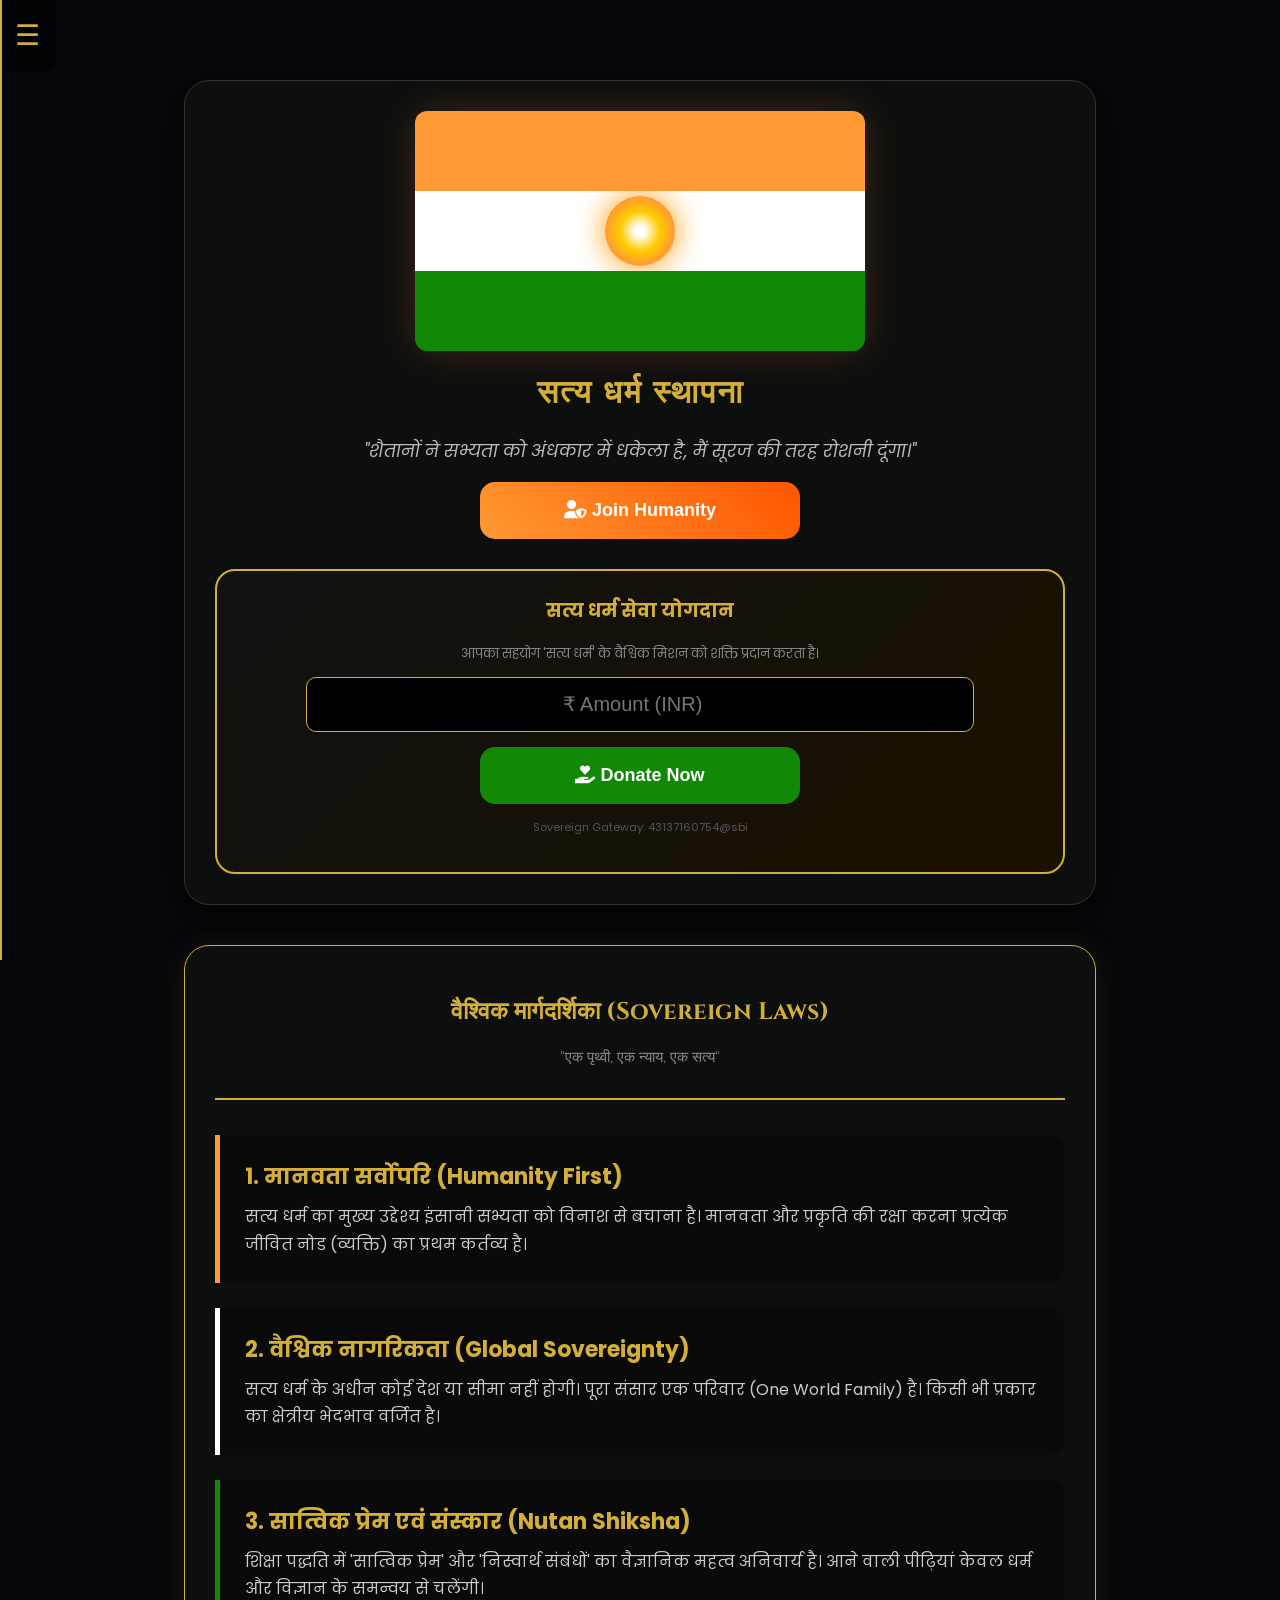
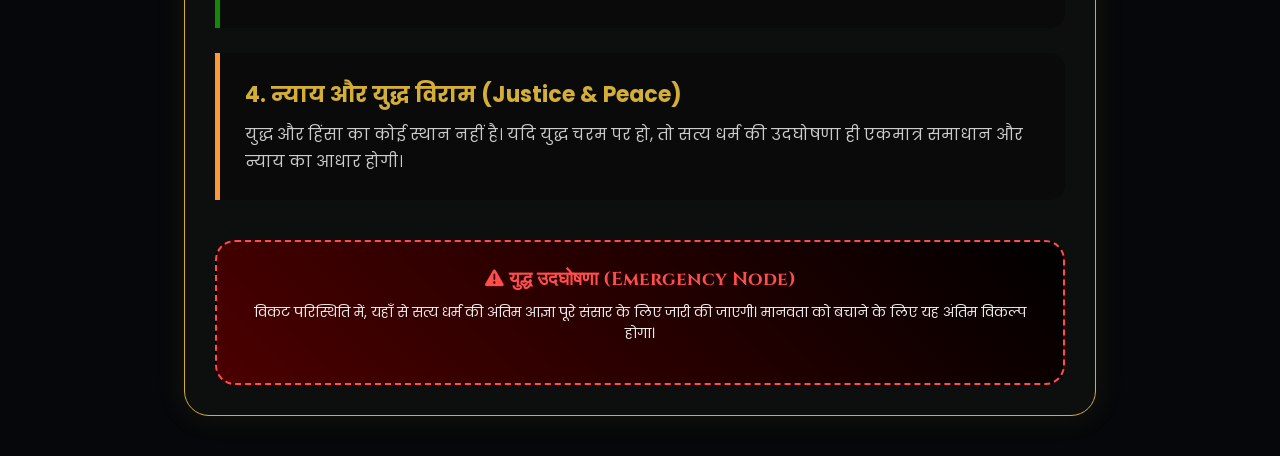
==== index.html @ a0475156 "Update index.html" ====
<!DOCTYPE html>
<html lang="all">
<head>
    <meta charset="UTF-8">
    <meta name="viewport" content="width=device-width, initial-scale=1.0">
    <title>Sovereign HAI - Satya Dharm Sthapna</title>
    
    <link rel="stylesheet" href="https://cdnjs.cloudflare.com/ajax/libs/font-awesome/6.0.0/css/all.min.css">
    <link href="https://fonts.googleapis.com/css2?family=Poppins:wght@300;500;700&family=Cinzel:wght@700&display=swap" rel="stylesheet">
    
    <style>
        :root { 
            --saffron: #FF9933; --white: #FFFFFF; --green: #128807; 
            --gold: #D4AF37; --bg: #05070a; --card-bg: rgba(15, 15, 15, 0.9);
        }

        body { 
            font-family: 'Poppins', sans-serif; 
            margin: 0; background: var(--bg); color: #e0e0e0; 
            overflow-x: hidden; width: 100%;
        }

        /* Navigation Sidebar */
        .sidenav { 
            height: 100%; width: 0; position: fixed; z-index: 2000; 
            top: 0; left: 0; background: #000; overflow-x: hidden; 
            transition: 0.5s; padding-top: 60px; border-right: 2px solid var(--gold); 
        }
        .sidenav a { 
            padding: 15px 25px; text-decoration: none; font-size: 18px; 
            color: #818181; display: block; transition: 0.3s; 
        }
        .sidenav a:hover { color: var(--gold); background: rgba(212, 175, 55, 0.1); }
        .menu-btn { 
            font-size: 28px; cursor: pointer; color: var(--gold); 
            padding: 15px; position: fixed; top: 0; left: 0; z-index: 1500; 
            background: rgba(0,0,0,0.5); border-radius: 0 0 10px 0;
        }

        /* Hero & Flag Section */
        .main-card { 
            width: 90%; max-width: 850px; margin: 80px auto 20px; 
            background: var(--card-bg); padding: 30px; border-radius: 25px; 
            border: 1px solid #333; text-align: center; 
            box-shadow: 0 10px 40px rgba(0,0,0,0.8);
        }

        .flag { 
            width: 100%; max-width: 450px; height: 240px; margin: 0 auto 20px; 
            display: flex; flex-direction: column; border-radius: 12px; 
            overflow: hidden; box-shadow: 0 0 40px rgba(255, 153, 51, 0.2); 
        }
        .stripe { height: 33.34%; width: 100%; }
        .white { 
            background: var(--white); display: flex; 
            justify-content: center; align-items: center; 
            position: relative; overflow: hidden; 
        }
        .galaxy-sun { 
            width: 70px; height: 70px; 
            background: radial-gradient(circle, #fff 10%, #ffcc00 40%, #ff9933 70%); 
            border-radius: 50%; box-shadow: 0 0 30px #ff9900; z-index: 5; 
        }

        /* Buttons & Inputs */
        .btn-master { 
            width: 100%; max-width: 320px; padding: 18px; 
            background: linear-gradient(45deg, var(--saffron), #ff5500); 
            color: white; border: none; border-radius: 15px; 
            font-weight: bold; cursor: pointer; font-size: 18px; 
            margin: 15px auto; transition: 0.3s; display: block;
        }
        .btn-master:hover { transform: scale(1.03); box-shadow: 0 0 20px rgba(255, 153, 51, 0.4); }

        .donation-card { 
            background: linear-gradient(135deg, #111, #1a1200); 
            border: 2px solid var(--gold); padding: 25px; 
            border-radius: 20px; margin-top: 30px; 
        }
        .donate-input { 
            width: 80%; padding: 15px; border-radius: 10px; 
            border: 1px solid var(--gold); background: #000; 
            color: white; margin-bottom: 15px; text-align: center; font-size: 20px; 
        }

        /* Guideline Section Styles */
        .guideline-section {
            width: 90%; max-width: 850px; margin: 40px auto; 
            padding: 30px; background: var(--card-bg); 
            border-radius: 25px; border: 1px solid var(--gold); 
            box-shadow: 0 0 30px rgba(212, 175, 55, 0.1);
        }
        .guideline-header {
            font-family: 'Cinzel', serif; color: var(--gold); 
            text-align: center; border-bottom: 2px solid var(--gold); 
            padding-bottom: 15px; margin-bottom: 35px;
        }
        .law-card {
            background: #0a0a0a; padding: 25px; margin-bottom: 25px; 
            border-left: 5px solid var(--saffron); border-radius: 0 15px 15px 0; 
            transition: 0.4s; position: relative;
        }
        .law-card:hover { background: #151515; transform: translateX(10px); }
        .law-card b { color: var(--gold); font-size: 22px; display: block; margin-bottom: 10px; }
        .law-card p { margin: 0; font-size: 16px; color: #ccc; line-height: 1.7; }

        /* Emergency War Module */
        .war-module {
            background: linear-gradient(45deg, #4b0000, #000); 
            padding: 25px; border-radius: 20px; margin-top: 40px; 
            border: 2px dashed #ff4d4d; text-align: center; 
            animation: pulse-border 2s infinite;
        }
        @keyframes pulse-border {
            0% { border-color: #ff4d4d; }
            50% { border-color: #550000; }
            100% { border-color: #ff4d4d; }
        }

        /* Responsive Fixes */
        @media (max-width: 600px) {
            .main-card, .guideline-section { padding: 20px; width: 95%; }
            .flag { height: 180px; }
            .galaxy-sun { width: 50px; height: 50px; }
            .law-card b { font-size: 18px; }
        }
    </style>
</head>
<body>

    <div id="mySidenav" class="sidenav">
        <a href="javascript:void(0)" onclick="closeNav()" style="position:absolute; top:10px; right:25px; font-size:35px;">&times;</a>
        <div style="text-align:center; padding:20px;">
            <img id="nav-img" src="https://cdn-icons-png.flaticon.com/512/149/149071.png" style="width:90px; height:90px; border-radius:50%; border:2px solid var(--gold); object-fit:cover;">
            <p style="color:var(--gold); font-size:14px; margin-top:10px;">वैज्ञानिक: हरिगोविंद सिंह</p>
        </div>
        <a href="profile-settings.html"><i class="fas fa-user-cog"></i> प्रोफ़ाइल सेटिंग</a>
        <a href="registration.html"><i class="fas fa-id-card"></i> रजिस्ट्रेशन (Join)</a>
        <a href="certificate.html"><i class="fas fa-certificate"></i> रक्षक सर्टिफिकेट</a>
        <a href="dashboard.html"><i class="fas fa-chart-line"></i> डैशबोर्ड</a>
        <a href="admin.html" style="color:#555;"><i class="fas fa-lock"></i> Admin Node</a>
    </div>

    <span class="menu-btn" onclick="openNav()">&#9776;</span>

    <div class="main-card">
        <div class="flag">
            <div class="stripe" style="background:var(--saffron)"></div>
            <div class="stripe white">
                <div class="galaxy-sun"></div>
            </div>
            <div class="stripe" style="background:var(--green)"></div>
        </div>
        
        <h1 style="font-family:'Cinzel'; color:var(--gold); font-size: 32px; letter-spacing: 2px;">सत्य धर्म स्थापना</h1>
        <p style="font-size: 18px; font-style: italic; color: #bbb;">"शैतानों ने सभ्यता को अंधकार में धकेला है, मैं सूरज की तरह रोशनी दूंगा।"</p>
        
        <button class="btn-master" onclick="location.href='registration.html'"><i class="fas fa-user-shield"></i> Join Humanity</button>

        <div class="donation-card">
            <h3 style="color:var(--gold); margin-top:0;">सत्य धर्म सेवा योगदान</h3>
            <p style="font-size: 13px; color: #888;">आपका सहयोग 'सत्य धर्म' के वैश्विक मिशन को शक्ति प्रदान करता है।</p>
            <input type="number" id="donateAmount" class="donate-input" placeholder="₹ Amount (INR)">
            <button class="btn-master" style="background:#128807; margin-top:0;" onclick="triggerUPI()">
                <i class="fas fa-hand-holding-heart"></i> Donate Now
            </button>
            <p style="font-size:11px; color:#555; margin-top:10px;">Sovereign Gateway: 43137160754@sbi</p>
        </div>
    </div>

    <div class="guideline-section">
        <div class="guideline-header">
            <h2>वैश्विक मार्गदर्शिका (Sovereign Laws)</h2>
            <p style="font-size: 15px; color: #888;">"एक पृथ्वी, एक न्याय, एक सत्य"</p>
        </div>

        <div class="law-card">
            <b>1. मानवता सर्वोपरि (Humanity First)</b>
            <p>सत्य धर्म का मुख्य उद्देश्य इंसानी सभ्यता को विनाश से बचाना है। मानवता और प्रकृति की रक्षा करना प्रत्येक जीवित नोड (व्यक्ति) का प्रथम कर्तव्य है।</p>
        </div>

        <div class="law-card" style="border-left-color: var(--white);">
            <b>2. वैश्विक नागरिकता (Global Sovereignty)</b>
            <p>सत्य धर्म के अधीन कोई देश या सीमा नहीं होगी। पूरा संसार एक परिवार (One World Family) है। किसी भी प्रकार का क्षेत्रीय भेदभाव वर्जित है।</p>
        </div>

        <div class="law-card" style="border-left-color: var(--green);">
            <b>3. सात्विक प्रेम एवं संस्कार (Nutan Shiksha)</b>
            <p>शिक्षा पद्धति में 'सात्विक प्रेम' और 'निस्वार्थ संबंधों' का वैज्ञानिक महत्व अनिवार्य है। आने वाली पीढ़ियां केवल धर्म और विज्ञान के समन्वय से चलेंगी।</p>
        </div>

        <div class="law-card">
            <b>4. न्याय और युद्ध विराम (Justice & Peace)</b>
            <p>युद्ध और हिंसा का कोई स्थान नहीं है। यदि युद्ध चरम पर हो, तो सत्य धर्म की उदघोषणा ही एकमात्र समाधान और न्याय का आधार होगी।</p>
        </div>

        <div class="war-module">
            <h3 style="color: #ff4d4d; margin: 0; font-family: 'Cinzel';">
                <i class="fas fa-exclamation-triangle"></i> युद्ध उदघोषणा (Emergency Node)
            </h3>
            <p style="font-size: 14px; margin-top: 10px; color: #eee;">
                विकट परिस्थिति में, यहाँ से सत्य धर्म की अंतिम आज्ञा पूरे संसार के लिए जारी की जाएगी। मानवता को बचाने के लिए यह अंतिम विकल्प होगा।
            </p>
        </div>
    </div>

    <script>
        function openNav() { document.getElementById("mySidenav").style.width = "280px"; }
        function closeNav() { document.getElementById("mySidenav").style.width = "0"; }

        function triggerUPI() {
            const amt = document.getElementById('donateAmount').value;
            if(!amt || amt <= 0) {
                alert("कृपया योगदान की राशि दर्ज करें।");
                return;
            }
            // UPI Payment Link
            const upiId = "43137160754@sbi";
            const mName = encodeURIComponent("सत्य धर्म स्थापना");
            const note = encodeURIComponent("Sovereign Service Contribution");
            window.location.href = `upi://pay?pa=${upiId}&pn=${mName}&tn=${note}&am=${amt}&cu=INR`;
        }

        // Load Saved Profile Photo
        window.onload = () => {
            const photo = localStorage.getItem('user_photo');
            if(photo) {
                document.getElementById('nav-img').src = photo;
            }
        };
    </script>
</body>
    </html>
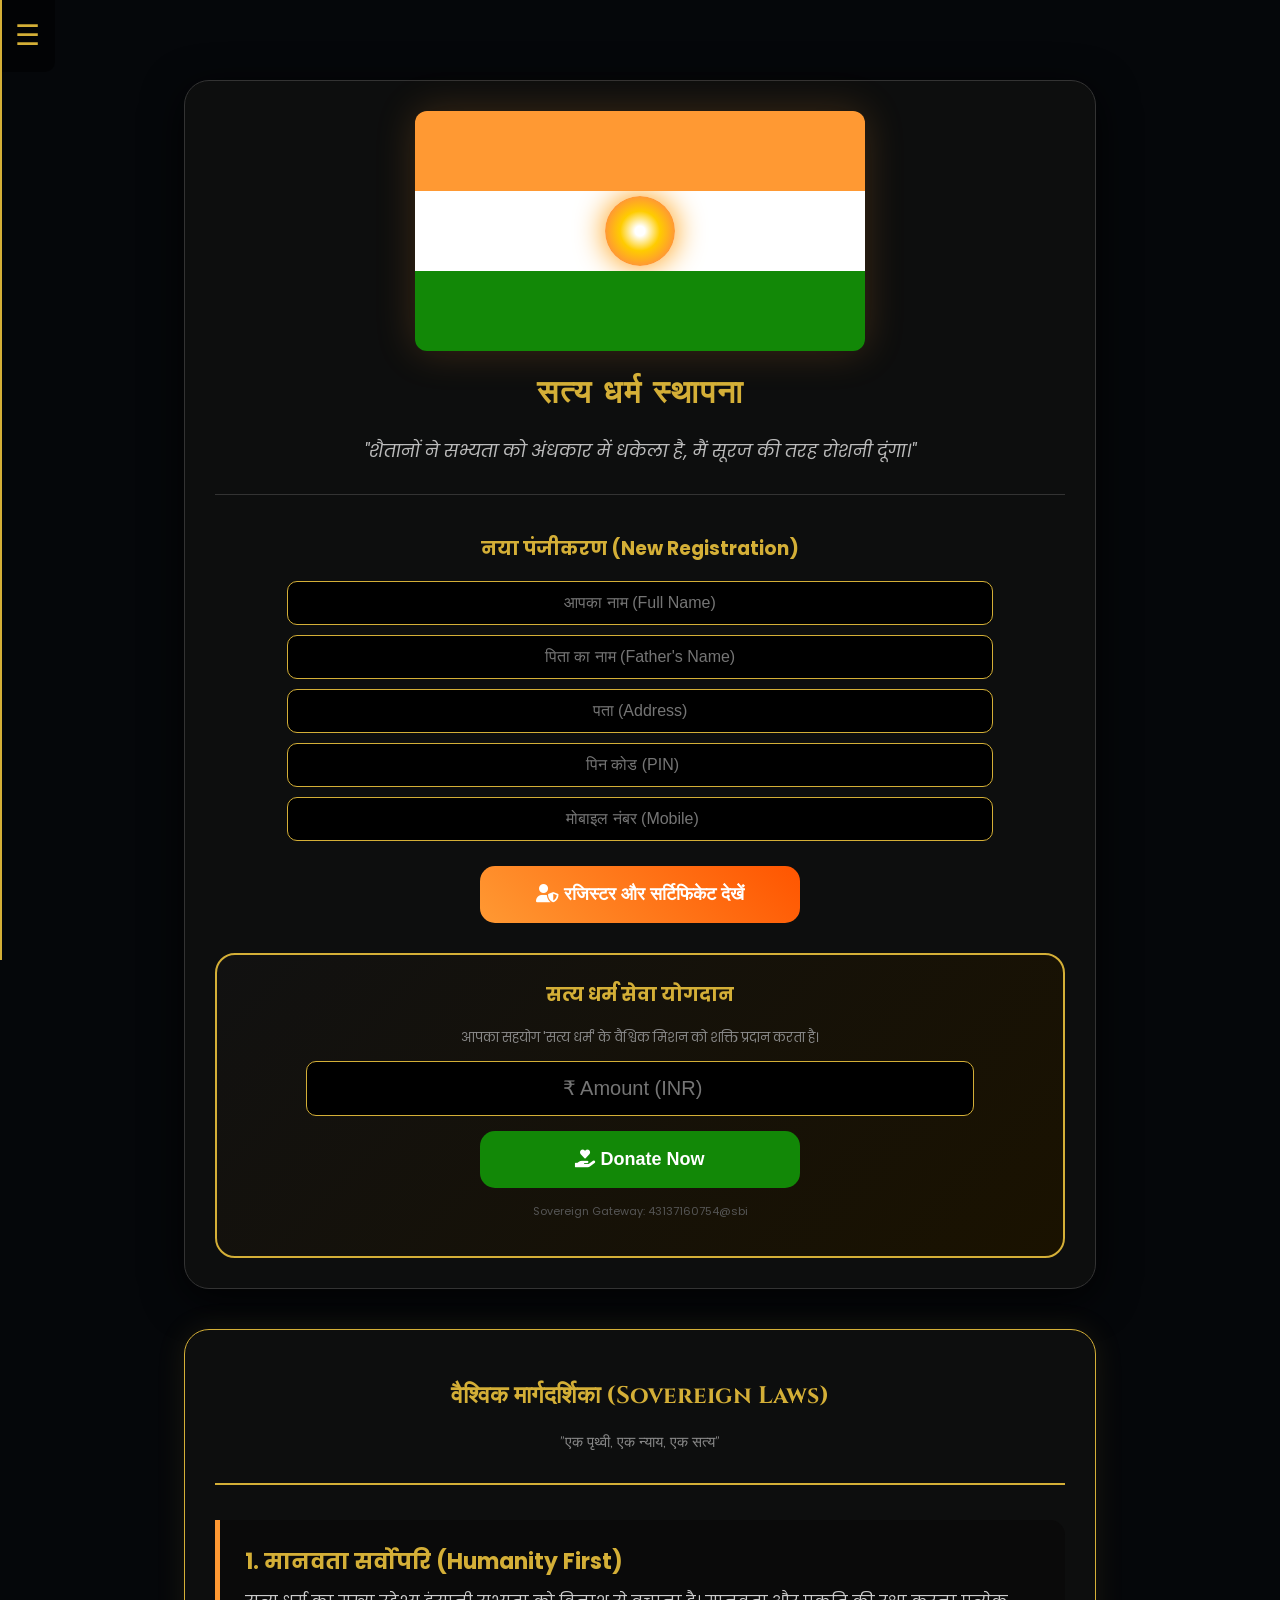
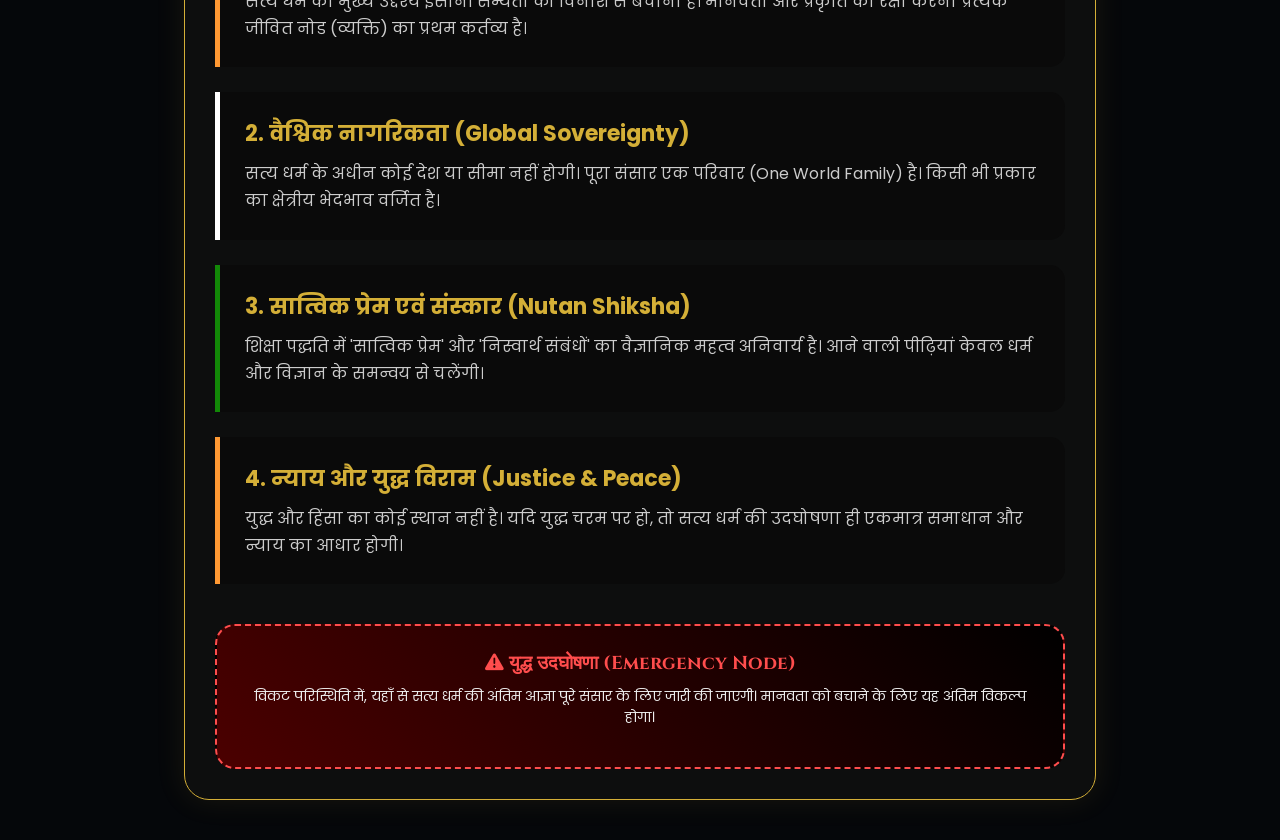
==== commit e3b76f6b: "Update index.html" ====
--- a/index.html
+++ b/index.html
@@ -62,7 +62,13 @@
             border-radius: 50%; box-shadow: 0 0 30px #ff9900; z-index: 5; 
         }
 
-        /* Buttons & Inputs */
+        /* Registration Form Styles */
+        .reg-input { 
+            width: 80%; padding: 12px; border-radius: 10px; 
+            border: 1px solid var(--gold); background: #000; 
+            color: white; margin-bottom: 10px; text-align: center; font-size: 16px; 
+        }
+
         .btn-master { 
             width: 100%; max-width: 320px; padding: 18px; 
             background: linear-gradient(45deg, var(--saffron), #ff5500); 
@@ -104,7 +110,6 @@
         .law-card b { color: var(--gold); font-size: 22px; display: block; margin-bottom: 10px; }
         .law-card p { margin: 0; font-size: 16px; color: #ccc; line-height: 1.7; }
 
-        /* Emergency War Module */
         .war-module {
             background: linear-gradient(45deg, #4b0000, #000); 
             padding: 25px; border-radius: 20px; margin-top: 40px; 
@@ -117,7 +122,6 @@
             100% { border-color: #ff4d4d; }
         }
 
-        /* Responsive Fixes */
         @media (max-width: 600px) {
             .main-card, .guideline-section { padding: 20px; width: 95%; }
             .flag { height: 180px; }
@@ -135,8 +139,8 @@
             <p style="color:var(--gold); font-size:14px; margin-top:10px;">वैज्ञानिक: हरिगोविंद सिंह</p>
         </div>
         <a href="profile-settings.html"><i class="fas fa-user-cog"></i> प्रोफ़ाइल सेटिंग</a>
-        <a href="registration.html"><i class="fas fa-id-card"></i> रजिस्ट्रेशन (Join)</a>
-        <a href="certificate.html"><i class="fas fa-certificate"></i> रक्षक सर्टिफिकेट</a>
+        <a href="#registration-section" onclick="closeNav()"><i class="fas fa-id-card"></i> रजिस्ट्रेशन (Register)</a>
+        <a href="certificate.html"><i class="fas fa-certificate"></i> कर्टिफिकेट प्रिंट</a>
         <a href="dashboard.html"><i class="fas fa-chart-line"></i> डैशबोर्ड</a>
         <a href="admin.html" style="color:#555;"><i class="fas fa-lock"></i> Admin Node</a>
     </div>
@@ -155,7 +159,15 @@
         <h1 style="font-family:'Cinzel'; color:var(--gold); font-size: 32px; letter-spacing: 2px;">सत्य धर्म स्थापना</h1>
         <p style="font-size: 18px; font-style: italic; color: #bbb;">"शैतानों ने सभ्यता को अंधकार में धकेला है, मैं सूरज की तरह रोशनी दूंगा।"</p>
         
-        <button class="btn-master" onclick="location.href='registration.html'"><i class="fas fa-user-shield"></i> Join Humanity</button>
+        <div id="registration-section" style="margin-top: 30px; border-top: 1px solid #333; padding-top: 20px;">
+            <h3 style="color:var(--gold);">नया पंजीकरण (New Registration)</h3>
+            <input type="text" id="regName" class="reg-input" placeholder="आपका नाम (Full Name)">
+            <input type="text" id="regFather" class="reg-input" placeholder="पिता का नाम (Father's Name)">
+            <input type="text" id="regAddress" class="reg-input" placeholder="पता (Address)">
+            <input type="number" id="regPin" class="reg-input" placeholder="पिन कोड (PIN)">
+            <input type="number" id="regMobile" class="reg-input" placeholder="मोबाइल नंबर (Mobile)">
+            <button class="btn-master" onclick="saveUserData()"><i class="fas fa-user-shield"></i> रजिस्टर और सर्टिफिकेट देखें</button>
+        </div>
 
         <div class="donation-card">
             <h3 style="color:var(--gold); margin-top:0;">सत्य धर्म सेवा योगदान</h3>
@@ -208,20 +220,37 @@
         function openNav() { document.getElementById("mySidenav").style.width = "280px"; }
         function closeNav() { document.getElementById("mySidenav").style.width = "0"; }
 
+        // डेटा सुरक्षित करने और सर्टिफिकेट पेज पर भेजने का फंक्शन
+        function saveUserData() {
+            const userData = {
+                name: document.getElementById('regName').value,
+                father: document.getElementById('regFather').value,
+                address: document.getElementById('regAddress').value,
+                pin: document.getElementById('regPin').value,
+                mobile: document.getElementById('regMobile').value
+            };
+
+            if(!userData.name || !userData.mobile) {
+                alert("कृपया कम से कम नाम और मोबाइल नंबर भरें।");
+                return;
+            }
+
+            localStorage.setItem('currentUser', JSON.stringify(userData));
+            window.location.href = 'certificate.html';
+        }
+
         function triggerUPI() {
             const amt = document.getElementById('donateAmount').value;
             if(!amt || amt <= 0) {
                 alert("कृपया योगदान की राशि दर्ज करें।");
                 return;
             }
-            // UPI Payment Link
             const upiId = "43137160754@sbi";
             const mName = encodeURIComponent("सत्य धर्म स्थापना");
             const note = encodeURIComponent("Sovereign Service Contribution");
             window.location.href = `upi://pay?pa=${upiId}&pn=${mName}&tn=${note}&am=${amt}&cu=INR`;
         }
 
-        // Load Saved Profile Photo
         window.onload = () => {
             const photo = localStorage.getItem('user_photo');
             if(photo) {
@@ -231,4 +260,4 @@
     </script>
 </body>
     </html>
-        
+                
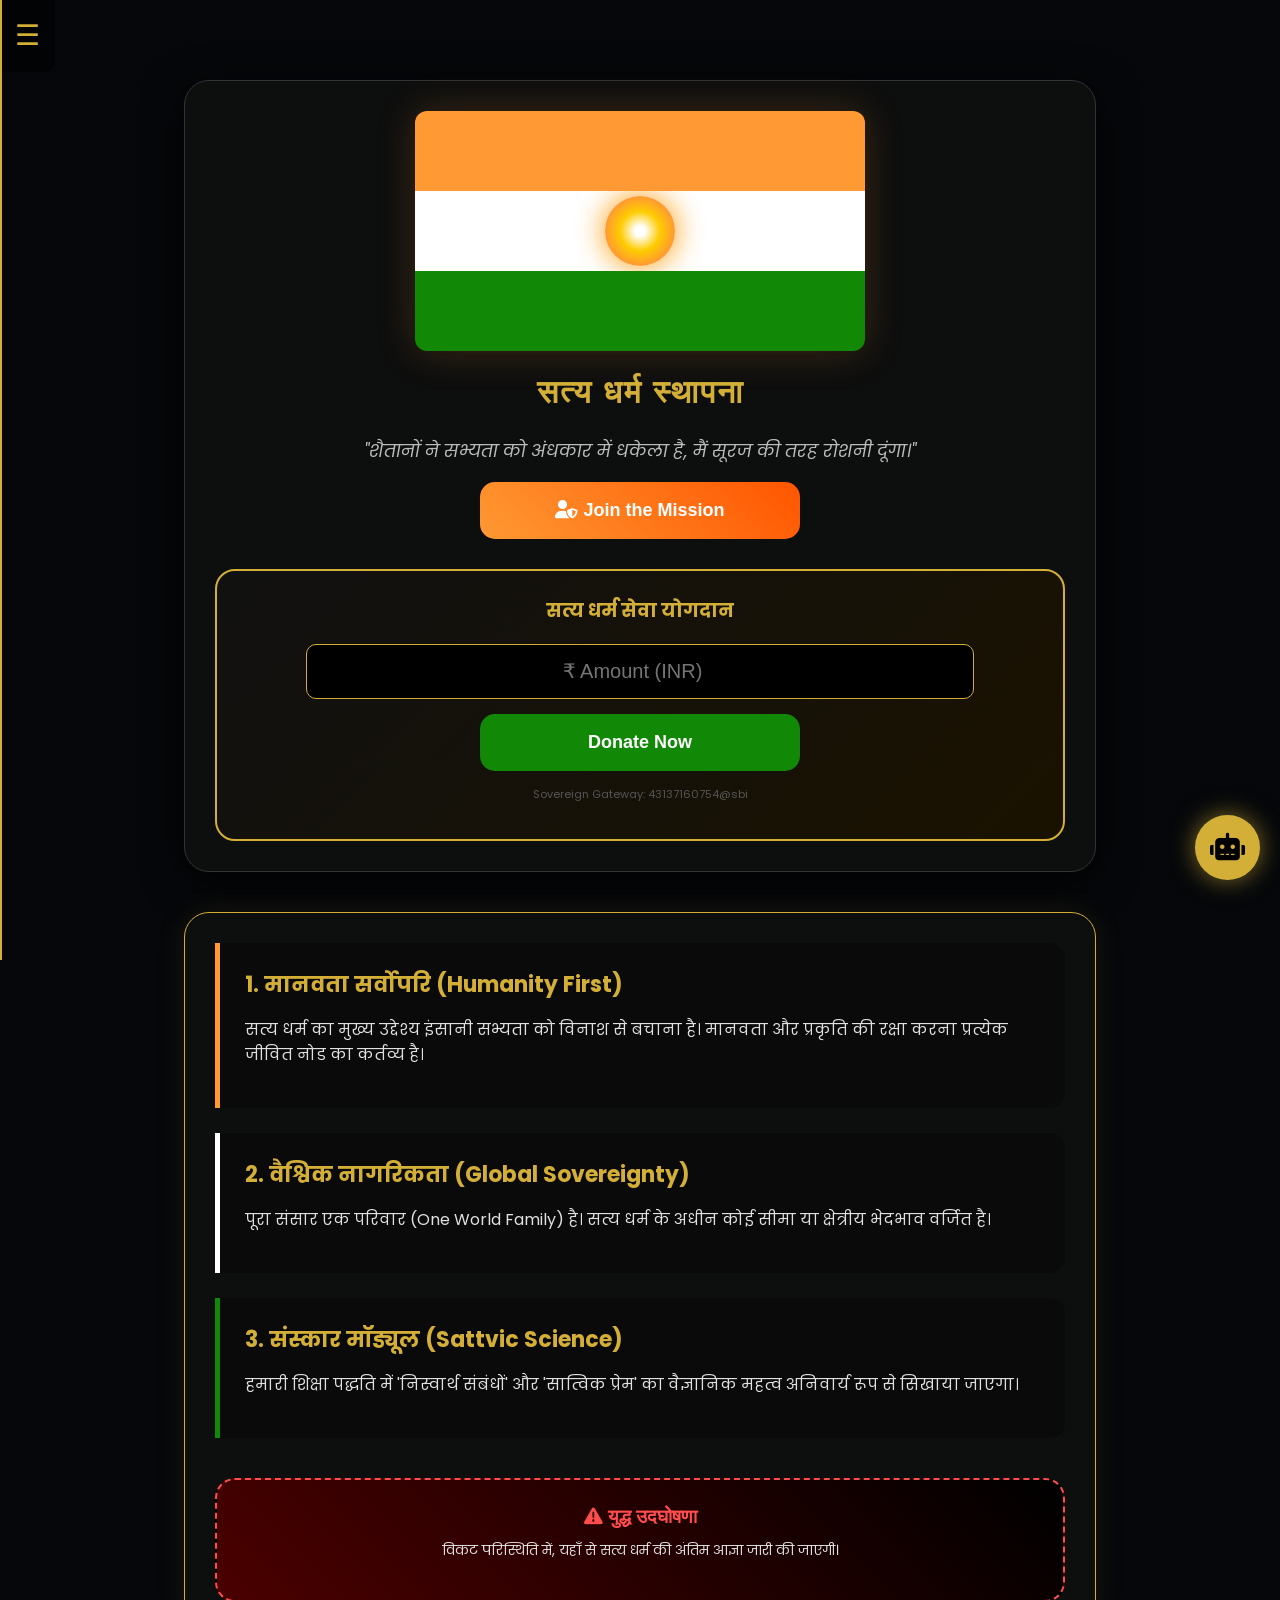
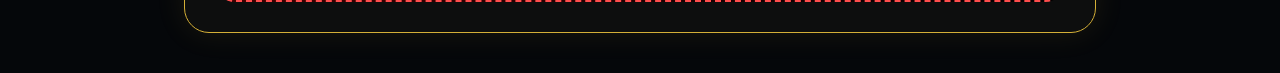
==== commit 784cc43b: "Create index.html" ====
--- a/index.html
+++ b/index.html
@@ -8,6 +8,13 @@
     <link rel="stylesheet" href="https://cdnjs.cloudflare.com/ajax/libs/font-awesome/6.0.0/css/all.min.css">
     <link href="https://fonts.googleapis.com/css2?family=Poppins:wght@300;500;700&family=Cinzel:wght@700&display=swap" rel="stylesheet">
     
+    <script type="text/javascript">
+        function googleTranslateElementInit() {
+            new google.translate.TranslateElement({pageLanguage: 'hi', layout: google.translate.TranslateElement.InlineLayout.SIMPLE}, 'google_translate_element');
+        }
+    </script>
+    <script type="text/javascript" src="//translate.google.com/translate_a/element.js?cb=googleTranslateElementInit"></script>
+
     <style>
         :root { 
             --saffron: #FF9933; --white: #FFFFFF; --green: #128807; 
@@ -19,6 +26,9 @@
             margin: 0; background: var(--bg); color: #e0e0e0; 
             overflow-x: hidden; width: 100%;
         }
+
+        /* Language Switcher */
+        #google_translate_element { position: fixed; top: 15px; right: 15px; z-index: 1600; }
 
         /* Navigation Sidebar */
         .sidenav { 
@@ -62,13 +72,6 @@
             border-radius: 50%; box-shadow: 0 0 30px #ff9900; z-index: 5; 
         }
 
-        /* Registration Form Styles */
-        .reg-input { 
-            width: 80%; padding: 12px; border-radius: 10px; 
-            border: 1px solid var(--gold); background: #000; 
-            color: white; margin-bottom: 10px; text-align: center; font-size: 16px; 
-        }
-
         .btn-master { 
             width: 100%; max-width: 320px; padding: 18px; 
             background: linear-gradient(45deg, var(--saffron), #ff5500); 
@@ -96,41 +99,31 @@
             border-radius: 25px; border: 1px solid var(--gold); 
             box-shadow: 0 0 30px rgba(212, 175, 55, 0.1);
         }
-        .guideline-header {
-            font-family: 'Cinzel', serif; color: var(--gold); 
-            text-align: center; border-bottom: 2px solid var(--gold); 
-            padding-bottom: 15px; margin-bottom: 35px;
-        }
         .law-card {
             background: #0a0a0a; padding: 25px; margin-bottom: 25px; 
             border-left: 5px solid var(--saffron); border-radius: 0 15px 15px 0; 
-            transition: 0.4s; position: relative;
-        }
-        .law-card:hover { background: #151515; transform: translateX(10px); }
+            transition: 0.4s; position: relative; text-align: left;
+        }
         .law-card b { color: var(--gold); font-size: 22px; display: block; margin-bottom: 10px; }
-        .law-card p { margin: 0; font-size: 16px; color: #ccc; line-height: 1.7; }
 
         .war-module {
             background: linear-gradient(45deg, #4b0000, #000); 
             padding: 25px; border-radius: 20px; margin-top: 40px; 
             border: 2px dashed #ff4d4d; text-align: center; 
-            animation: pulse-border 2s infinite;
-        }
-        @keyframes pulse-border {
-            0% { border-color: #ff4d4d; }
-            50% { border-color: #550000; }
-            100% { border-color: #ff4d4d; }
-        }
-
-        @media (max-width: 600px) {
-            .main-card, .guideline-section { padding: 20px; width: 95%; }
-            .flag { height: 180px; }
-            .galaxy-sun { width: 50px; height: 50px; }
-            .law-card b { font-size: 18px; }
+        }
+
+        /* AI Chat Bot UI */
+        #chat-window {
+            display:none; width:320px; height:450px; background:#111; 
+            border:2px solid var(--gold); border-radius:20px; 
+            position:fixed; bottom:90px; right:20px; z-index:3000;
+            flex-direction:column; overflow:hidden; box-shadow: 0 10px 40px #000;
         }
     </style>
 </head>
 <body>
+
+    <div id="google_translate_element"></div>
 
     <div id="mySidenav" class="sidenav">
         <a href="javascript:void(0)" onclick="closeNav()" style="position:absolute; top:10px; right:25px; font-size:35px;">&times;</a>
@@ -139,125 +132,112 @@
             <p style="color:var(--gold); font-size:14px; margin-top:10px;">वैज्ञानिक: हरिगोविंद सिंह</p>
         </div>
         <a href="profile-settings.html"><i class="fas fa-user-cog"></i> प्रोफ़ाइल सेटिंग</a>
-        <a href="#registration-section" onclick="closeNav()"><i class="fas fa-id-card"></i> रजिस्ट्रेशन (Register)</a>
+        <a href="registration.html"><i class="fas fa-id-card"></i> रजिस्ट्रेशन (Register)</a>
         <a href="certificate.html"><i class="fas fa-certificate"></i> कर्टिफिकेट प्रिंट</a>
         <a href="dashboard.html"><i class="fas fa-chart-line"></i> डैशबोर्ड</a>
-        <a href="admin.html" style="color:#555;"><i class="fas fa-lock"></i> Admin Node</a>
-    </div>
+        </div>
 
     <span class="menu-btn" onclick="openNav()">&#9776;</span>
 
     <div class="main-card">
         <div class="flag">
             <div class="stripe" style="background:var(--saffron)"></div>
-            <div class="stripe white">
-                <div class="galaxy-sun"></div>
-            </div>
+            <div class="stripe white"><div class="galaxy-sun"></div></div>
             <div class="stripe" style="background:var(--green)"></div>
         </div>
         
         <h1 style="font-family:'Cinzel'; color:var(--gold); font-size: 32px; letter-spacing: 2px;">सत्य धर्म स्थापना</h1>
         <p style="font-size: 18px; font-style: italic; color: #bbb;">"शैतानों ने सभ्यता को अंधकार में धकेला है, मैं सूरज की तरह रोशनी दूंगा।"</p>
         
-        <div id="registration-section" style="margin-top: 30px; border-top: 1px solid #333; padding-top: 20px;">
-            <h3 style="color:var(--gold);">नया पंजीकरण (New Registration)</h3>
-            <input type="text" id="regName" class="reg-input" placeholder="आपका नाम (Full Name)">
-            <input type="text" id="regFather" class="reg-input" placeholder="पिता का नाम (Father's Name)">
-            <input type="text" id="regAddress" class="reg-input" placeholder="पता (Address)">
-            <input type="number" id="regPin" class="reg-input" placeholder="पिन कोड (PIN)">
-            <input type="number" id="regMobile" class="reg-input" placeholder="मोबाइल नंबर (Mobile)">
-            <button class="btn-master" onclick="saveUserData()"><i class="fas fa-user-shield"></i> रजिस्टर और सर्टिफिकेट देखें</button>
-        </div>
+        <button class="btn-master" onclick="location.href='registration.html'"><i class="fas fa-user-shield"></i> Join the Mission</button>
 
         <div class="donation-card">
             <h3 style="color:var(--gold); margin-top:0;">सत्य धर्म सेवा योगदान</h3>
-            <p style="font-size: 13px; color: #888;">आपका सहयोग 'सत्य धर्म' के वैश्विक मिशन को शक्ति प्रदान करता है।</p>
             <input type="number" id="donateAmount" class="donate-input" placeholder="₹ Amount (INR)">
-            <button class="btn-master" style="background:#128807; margin-top:0;" onclick="triggerUPI()">
-                <i class="fas fa-hand-holding-heart"></i> Donate Now
-            </button>
+            <button class="btn-master" style="background:#128807; margin-top:0;" onclick="triggerUPI()">Donate Now</button>
             <p style="font-size:11px; color:#555; margin-top:10px;">Sovereign Gateway: 43137160754@sbi</p>
         </div>
     </div>
 
     <div class="guideline-section">
-        <div class="guideline-header">
-            <h2>वैश्विक मार्गदर्शिका (Sovereign Laws)</h2>
-            <p style="font-size: 15px; color: #888;">"एक पृथ्वी, एक न्याय, एक सत्य"</p>
-        </div>
-
         <div class="law-card">
             <b>1. मानवता सर्वोपरि (Humanity First)</b>
-            <p>सत्य धर्म का मुख्य उद्देश्य इंसानी सभ्यता को विनाश से बचाना है। मानवता और प्रकृति की रक्षा करना प्रत्येक जीवित नोड (व्यक्ति) का प्रथम कर्तव्य है।</p>
-        </div>
-
+            <p>सत्य धर्म का मुख्य उद्देश्य इंसानी सभ्यता को विनाश से बचाना है। मानवता और प्रकृति की रक्षा करना प्रत्येक जीवित नोड का कर्तव्य है।</p>
+        </div>
         <div class="law-card" style="border-left-color: var(--white);">
             <b>2. वैश्विक नागरिकता (Global Sovereignty)</b>
-            <p>सत्य धर्म के अधीन कोई देश या सीमा नहीं होगी। पूरा संसार एक परिवार (One World Family) है। किसी भी प्रकार का क्षेत्रीय भेदभाव वर्जित है।</p>
-        </div>
-
+            <p>पूरा संसार एक परिवार (One World Family) है। सत्य धर्म के अधीन कोई सीमा या क्षेत्रीय भेदभाव वर्जित है।</p>
+        </div>
         <div class="law-card" style="border-left-color: var(--green);">
-            <b>3. सात्विक प्रेम एवं संस्कार (Nutan Shiksha)</b>
-            <p>शिक्षा पद्धति में 'सात्विक प्रेम' और 'निस्वार्थ संबंधों' का वैज्ञानिक महत्व अनिवार्य है। आने वाली पीढ़ियां केवल धर्म और विज्ञान के समन्वय से चलेंगी।</p>
-        </div>
-
-        <div class="law-card">
-            <b>4. न्याय और युद्ध विराम (Justice & Peace)</b>
-            <p>युद्ध और हिंसा का कोई स्थान नहीं है। यदि युद्ध चरम पर हो, तो सत्य धर्म की उदघोषणा ही एकमात्र समाधान और न्याय का आधार होगी।</p>
+            <b>3. संस्कार मॉड्यूल (Sattvic Science)</b>
+            <p>हमारी शिक्षा पद्धति में 'निस्वार्थ संबंधों' और 'सात्विक प्रेम' का वैज्ञानिक महत्व अनिवार्य रूप से सिखाया जाएगा।</p>
         </div>
 
         <div class="war-module">
-            <h3 style="color: #ff4d4d; margin: 0; font-family: 'Cinzel';">
-                <i class="fas fa-exclamation-triangle"></i> युद्ध उदघोषणा (Emergency Node)
-            </h3>
-            <p style="font-size: 14px; margin-top: 10px; color: #eee;">
-                विकट परिस्थिति में, यहाँ से सत्य धर्म की अंतिम आज्ञा पूरे संसार के लिए जारी की जाएगी। मानवता को बचाने के लिए यह अंतिम विकल्प होगा।
-            </p>
-        </div>
+            <h3 style="color: #ff4d4d; margin: 0; font-family: 'Cinzel';"><i class="fas fa-exclamation-triangle"></i> युद्ध उदघोषणा</h3>
+            <p style="font-size: 14px; margin-top: 10px;">विकट परिस्थिति में, यहाँ से सत्य धर्म की अंतिम आज्ञा जारी की जाएगी।</p>
+        </div>
+    </div>
+
+    <div id="ai-bot">
+        <div id="chat-window">
+            <div style="background:var(--gold); color:#000; padding:15px; font-weight:bold; display:flex; justify-content:space-between;">
+                <span>HAI Support AI</span>
+                <span onclick="toggleBot()" style="cursor:pointer;">&times;</span>
+            </div>
+            <div id="messages" style="flex:1; padding:15px; overflow-y:auto; font-size:14px; background:#000;">
+                <div style="color:var(--gold)"><b>HAI:</b> नमस्ते! मैं HAI (Hari AI) हूँ। मैं मानवता और सत्य धर्म के वैज्ञानिक मिशन में आपकी कैसे मदद कर सकता हूँ?</div>
+            </div>
+            <input type="text" id="bot-input" style="width:100%; border:none; padding:15px; background:#222; color:#fff;" placeholder="Type your question...">
+        </div>
+        <button onclick="toggleBot()" style="position:fixed; bottom:20px; right:20px; width:65px; height:65px; border-radius:50%; background:var(--gold); border:none; font-size:28px; cursor:pointer; box-shadow: 0 0 25px rgba(212,175,55,0.6); z-index:3001;">
+            <i class="fas fa-robot"></i>
+        </button>
     </div>
 
     <script>
         function openNav() { document.getElementById("mySidenav").style.width = "280px"; }
         function closeNav() { document.getElementById("mySidenav").style.width = "0"; }
-
-        // डेटा सुरक्षित करने और सर्टिफिकेट पेज पर भेजने का फंक्शन
-        function saveUserData() {
-            const userData = {
-                name: document.getElementById('regName').value,
-                father: document.getElementById('regFather').value,
-                address: document.getElementById('regAddress').value,
-                pin: document.getElementById('regPin').value,
-                mobile: document.getElementById('regMobile').value
-            };
-
-            if(!userData.name || !userData.mobile) {
-                alert("कृपया कम से कम नाम और मोबाइल नंबर भरें।");
-                return;
+        function toggleBot() { 
+            const win = document.getElementById('chat-window');
+            win.style.display = (win.style.display === 'none' || win.style.display === '') ? 'flex' : 'none';
+        }
+
+        const aiReplies = {
+            "kaun": "मैं HAI (Hari AI) हूँ, जिसे वैज्ञानिक हरिगोविंद सिंह चौहान द्वारा सत्य धर्म की रक्षा के लिए बनाया गया है।",
+            "mission": "हमारा मिशन 100 ट्रिलियन पेड़ लगाना, प्रकृति की रक्षा करना और मानवता को सात्विक मार्ग पर लाना है।",
+            "shiksha": "नूतन शिक्षा पद्धति 'सात्विक प्रेम' और 'निस्वार्थ संबंधों' के विज्ञान पर आधारित है।",
+            "join": "कृपया साइड मेनू से 'रजिस्ट्रेशन' पेज पर जाकर अपना विवरण भरें।"
+        };
+
+        document.getElementById('bot-input').addEventListener('keypress', function(e) {
+            if (e.key === 'Enter' && this.value.trim() !== "") {
+                const msg = this.value;
+                const area = document.getElementById('messages');
+                area.innerHTML += `<div style="margin-top:10px;"><b>You:</b> ${msg}</div>`;
+                this.value = '';
+
+                setTimeout(() => {
+                    let reply = "मैं अभी इस पर शोध कर रहा हूँ। क्या आप मिशन के बारे में जानना चाहते हैं?";
+                    for(let key in aiReplies) {
+                        if(msg.toLowerCase().includes(key)) reply = aiReplies[key];
+                    }
+                    area.innerHTML += `<div style="color:var(--gold); margin-top:10px;"><b>HAI:</b> ${reply}</div>`;
+                    area.scrollTop = area.scrollHeight;
+                }, 600);
             }
-
-            localStorage.setItem('currentUser', JSON.stringify(userData));
-            window.location.href = 'certificate.html';
-        }
+        });
 
         function triggerUPI() {
             const amt = document.getElementById('donateAmount').value;
-            if(!amt || amt <= 0) {
-                alert("कृपया योगदान की राशि दर्ज करें।");
-                return;
-            }
-            const upiId = "43137160754@sbi";
-            const mName = encodeURIComponent("सत्य धर्म स्थापना");
-            const note = encodeURIComponent("Sovereign Service Contribution");
-            window.location.href = `upi://pay?pa=${upiId}&pn=${mName}&tn=${note}&am=${amt}&cu=INR`;
+            if(!amt || amt <= 0) return alert("Please enter amount.");
+            window.location.href = `upi://pay?pa=43137160754@sbi&pn=SatyaDharm&am=${amt}&cu=INR`;
         }
 
         window.onload = () => {
             const photo = localStorage.getItem('user_photo');
-            if(photo) {
-                document.getElementById('nav-img').src = photo;
-            }
+            if(photo) document.getElementById('nav-img').src = photo;
         };
     </script>
 </body>
-    </html>
-                
+</html>
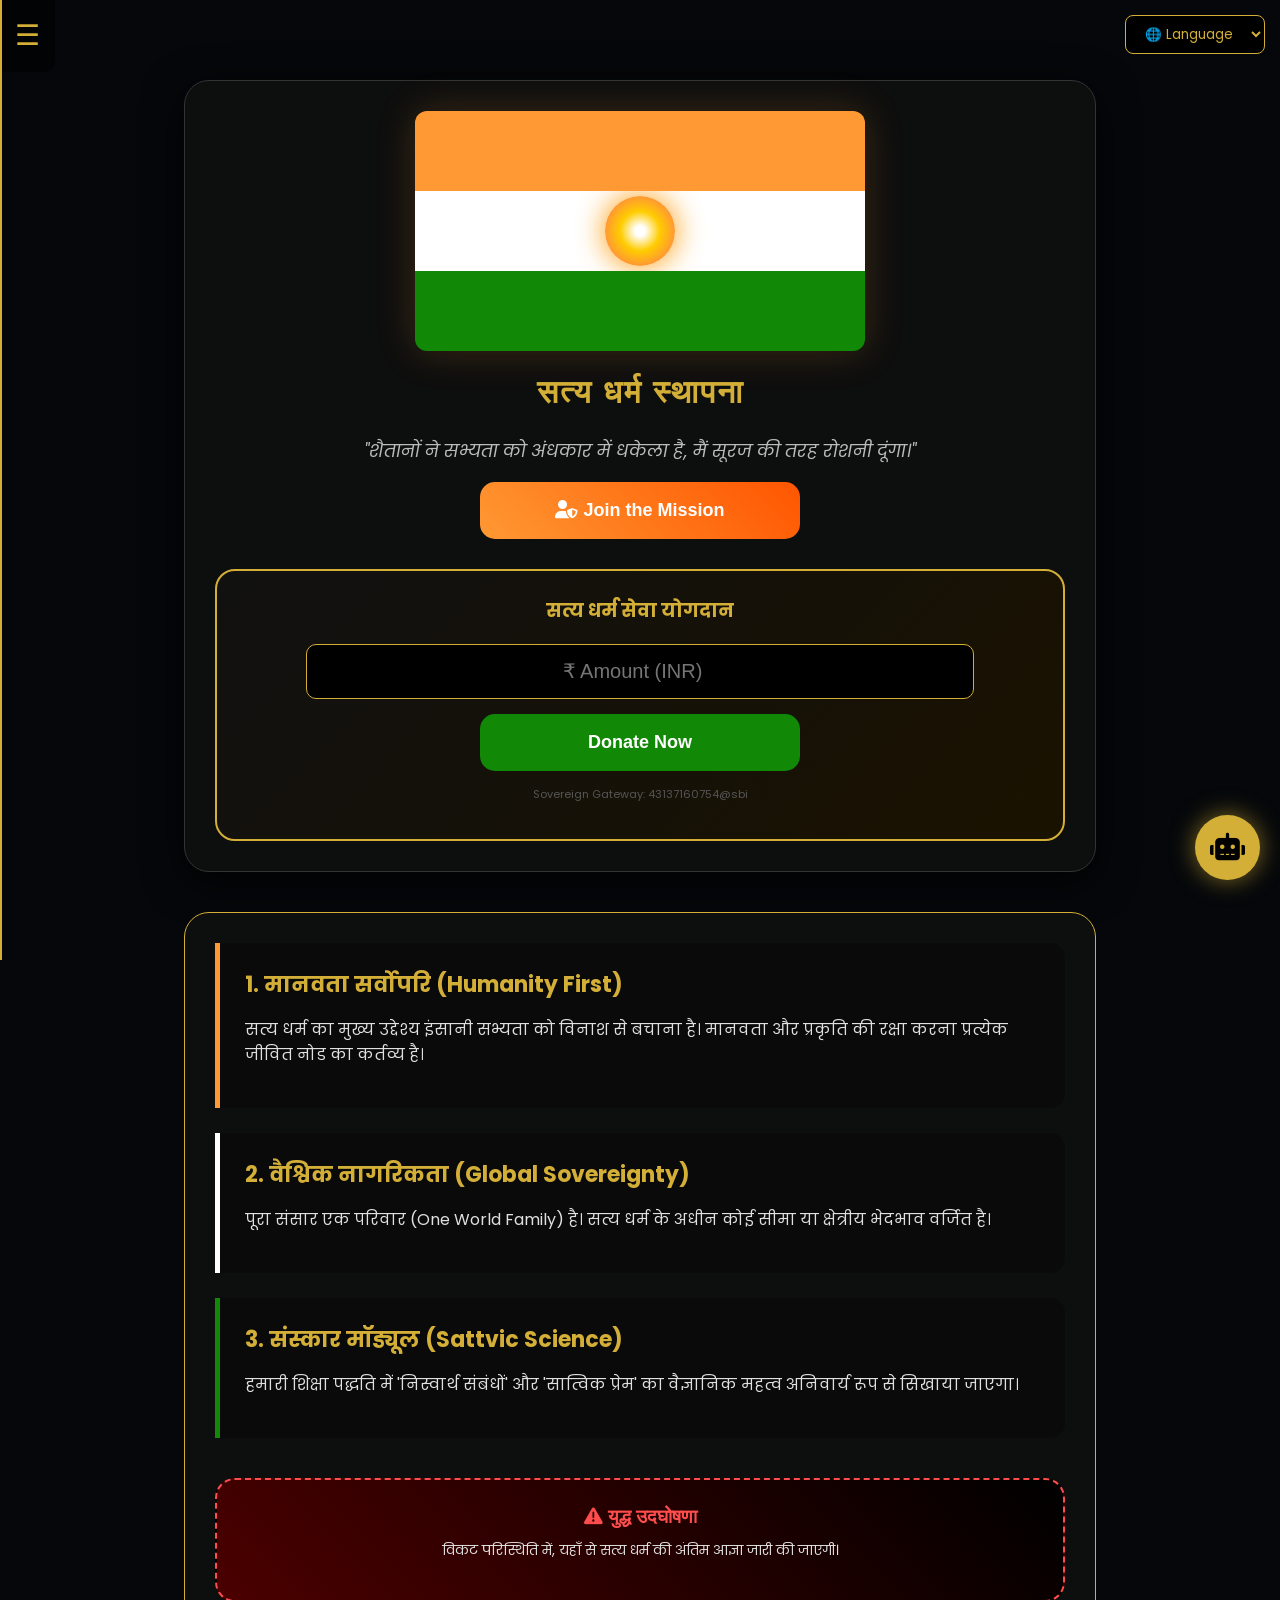
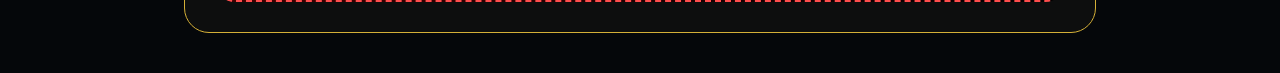
==== commit 671da1ff: "Add initial HTML structure for the website" ====
--- a/index.html
+++ b/index.html
@@ -10,7 +10,19 @@
     
     <script type="text/javascript">
         function googleTranslateElementInit() {
-            new google.translate.TranslateElement({pageLanguage: 'hi', layout: google.translate.TranslateElement.InlineLayout.SIMPLE}, 'google_translate_element');
+            new google.translate.TranslateElement({
+                pageLanguage: 'hi', 
+                layout: google.translate.TranslateElement.InlineLayout.SIMPLE,
+                autoDisplay: false
+            }, 'google_translate_element');
+        }
+
+        function triggerTranslation(langCode) {
+            const googleCombo = document.querySelector(".goog-te-combo");
+            if (googleCombo) {
+                googleCombo.value = langCode;
+                googleCombo.dispatchEvent(new Event('change'));
+            }
         }
     </script>
     <script type="text/javascript" src="//translate.google.com/translate_a/element.js?cb=googleTranslateElementInit"></script>
@@ -27,8 +39,23 @@
             overflow-x: hidden; width: 100%;
         }
 
-        /* Language Switcher */
-        #google_translate_element { position: fixed; top: 15px; right: 15px; z-index: 1600; }
+        /* Language Switcher Styling */
+        .lang-container {
+            position: fixed; top: 15px; right: 15px; z-index: 1600;
+        }
+        .custom-lang-list {
+            padding: 8px 15px;
+            background: #000;
+            color: var(--gold);
+            border: 1px solid var(--gold);
+            border-radius: 8px;
+            font-family: 'Poppins', sans-serif;
+            cursor: pointer;
+            outline: none;
+        }
+        /* Hidden Original Google Widget */
+        #google_translate_element, .goog-te-banner-frame, .goog-te-gadget { display: none !important; }
+        body { top: 0px !important; }
 
         /* Navigation Sidebar */
         .sidenav { 
@@ -47,7 +74,7 @@
             background: rgba(0,0,0,0.5); border-radius: 0 0 10px 0;
         }
 
-        /* Hero & Flag Section */
+        /* UI Elements */
         .main-card { 
             width: 90%; max-width: 850px; margin: 80px auto 20px; 
             background: var(--card-bg); padding: 30px; border-radius: 25px; 
@@ -61,16 +88,8 @@
             overflow: hidden; box-shadow: 0 0 40px rgba(255, 153, 51, 0.2); 
         }
         .stripe { height: 33.34%; width: 100%; }
-        .white { 
-            background: var(--white); display: flex; 
-            justify-content: center; align-items: center; 
-            position: relative; overflow: hidden; 
-        }
-        .galaxy-sun { 
-            width: 70px; height: 70px; 
-            background: radial-gradient(circle, #fff 10%, #ffcc00 40%, #ff9933 70%); 
-            border-radius: 50%; box-shadow: 0 0 30px #ff9900; z-index: 5; 
-        }
+        .white { background: var(--white); display: flex; justify-content: center; align-items: center; position: relative; overflow: hidden; }
+        .galaxy-sun { width: 70px; height: 70px; background: radial-gradient(circle, #fff 10%, #ffcc00 40%, #ff9933 70%); border-radius: 50%; box-shadow: 0 0 30px #ff9900; z-index: 5; }
 
         .btn-master { 
             width: 100%; max-width: 320px; padding: 18px; 
@@ -79,49 +98,35 @@
             font-weight: bold; cursor: pointer; font-size: 18px; 
             margin: 15px auto; transition: 0.3s; display: block;
         }
-        .btn-master:hover { transform: scale(1.03); box-shadow: 0 0 20px rgba(255, 153, 51, 0.4); }
-
-        .donation-card { 
-            background: linear-gradient(135deg, #111, #1a1200); 
-            border: 2px solid var(--gold); padding: 25px; 
-            border-radius: 20px; margin-top: 30px; 
-        }
-        .donate-input { 
-            width: 80%; padding: 15px; border-radius: 10px; 
-            border: 1px solid var(--gold); background: #000; 
-            color: white; margin-bottom: 15px; text-align: center; font-size: 20px; 
-        }
-
-        /* Guideline Section Styles */
-        .guideline-section {
-            width: 90%; max-width: 850px; margin: 40px auto; 
-            padding: 30px; background: var(--card-bg); 
-            border-radius: 25px; border: 1px solid var(--gold); 
-            box-shadow: 0 0 30px rgba(212, 175, 55, 0.1);
-        }
-        .law-card {
-            background: #0a0a0a; padding: 25px; margin-bottom: 25px; 
-            border-left: 5px solid var(--saffron); border-radius: 0 15px 15px 0; 
-            transition: 0.4s; position: relative; text-align: left;
-        }
+
+        .donation-card { background: linear-gradient(135deg, #111, #1a1200); border: 2px solid var(--gold); padding: 25px; border-radius: 20px; margin-top: 30px; }
+        .donate-input { width: 80%; padding: 15px; border-radius: 10px; border: 1px solid var(--gold); background: #000; color: white; margin-bottom: 15px; text-align: center; font-size: 20px; }
+
+        .guideline-section { width: 90%; max-width: 850px; margin: 40px auto; padding: 30px; background: var(--card-bg); border-radius: 25px; border: 1px solid var(--gold); }
+        .law-card { background: #0a0a0a; padding: 25px; margin-bottom: 25px; border-left: 5px solid var(--saffron); border-radius: 0 15px 15px 0; text-align: left; }
         .law-card b { color: var(--gold); font-size: 22px; display: block; margin-bottom: 10px; }
 
-        .war-module {
-            background: linear-gradient(45deg, #4b0000, #000); 
-            padding: 25px; border-radius: 20px; margin-top: 40px; 
-            border: 2px dashed #ff4d4d; text-align: center; 
-        }
-
-        /* AI Chat Bot UI */
-        #chat-window {
-            display:none; width:320px; height:450px; background:#111; 
-            border:2px solid var(--gold); border-radius:20px; 
-            position:fixed; bottom:90px; right:20px; z-index:3000;
-            flex-direction:column; overflow:hidden; box-shadow: 0 10px 40px #000;
-        }
+        .war-module { background: linear-gradient(45deg, #4b0000, #000); padding: 25px; border-radius: 20px; margin-top: 40px; border: 2px dashed #ff4d4d; text-align: center; }
+
+        #chat-window { display:none; width:320px; height:450px; background:#111; border:2px solid var(--gold); border-radius:20px; position:fixed; bottom:90px; right:20px; z-index:3000; flex-direction:column; overflow:hidden; }
     </style>
 </head>
 <body>
+
+    <div class="lang-container">
+        <select class="custom-lang-list" onchange="triggerTranslation(this.value)">
+            <option value="">🌐 Language</option>
+            <option value="en">English</option>
+            <option value="fr">French</option>
+            <option value="de">German</option>
+            <option value="ru">Russian</option>
+            <option value="ja">Japanese</option>
+            <option value="es">Spanish</option>
+            <option value="zh-CN">Chinese</option>
+            <option value="ar">Arabic</option>
+            <option value="hi">Hindi</option>
+        </select>
+    </div>
 
     <div id="google_translate_element"></div>
 
@@ -135,7 +140,7 @@
         <a href="registration.html"><i class="fas fa-id-card"></i> रजिस्ट्रेशन (Register)</a>
         <a href="certificate.html"><i class="fas fa-certificate"></i> कर्टिफिकेट प्रिंट</a>
         <a href="dashboard.html"><i class="fas fa-chart-line"></i> डैशबोर्ड</a>
-        </div>
+    </div>
 
     <span class="menu-btn" onclick="openNav()">&#9776;</span>
 
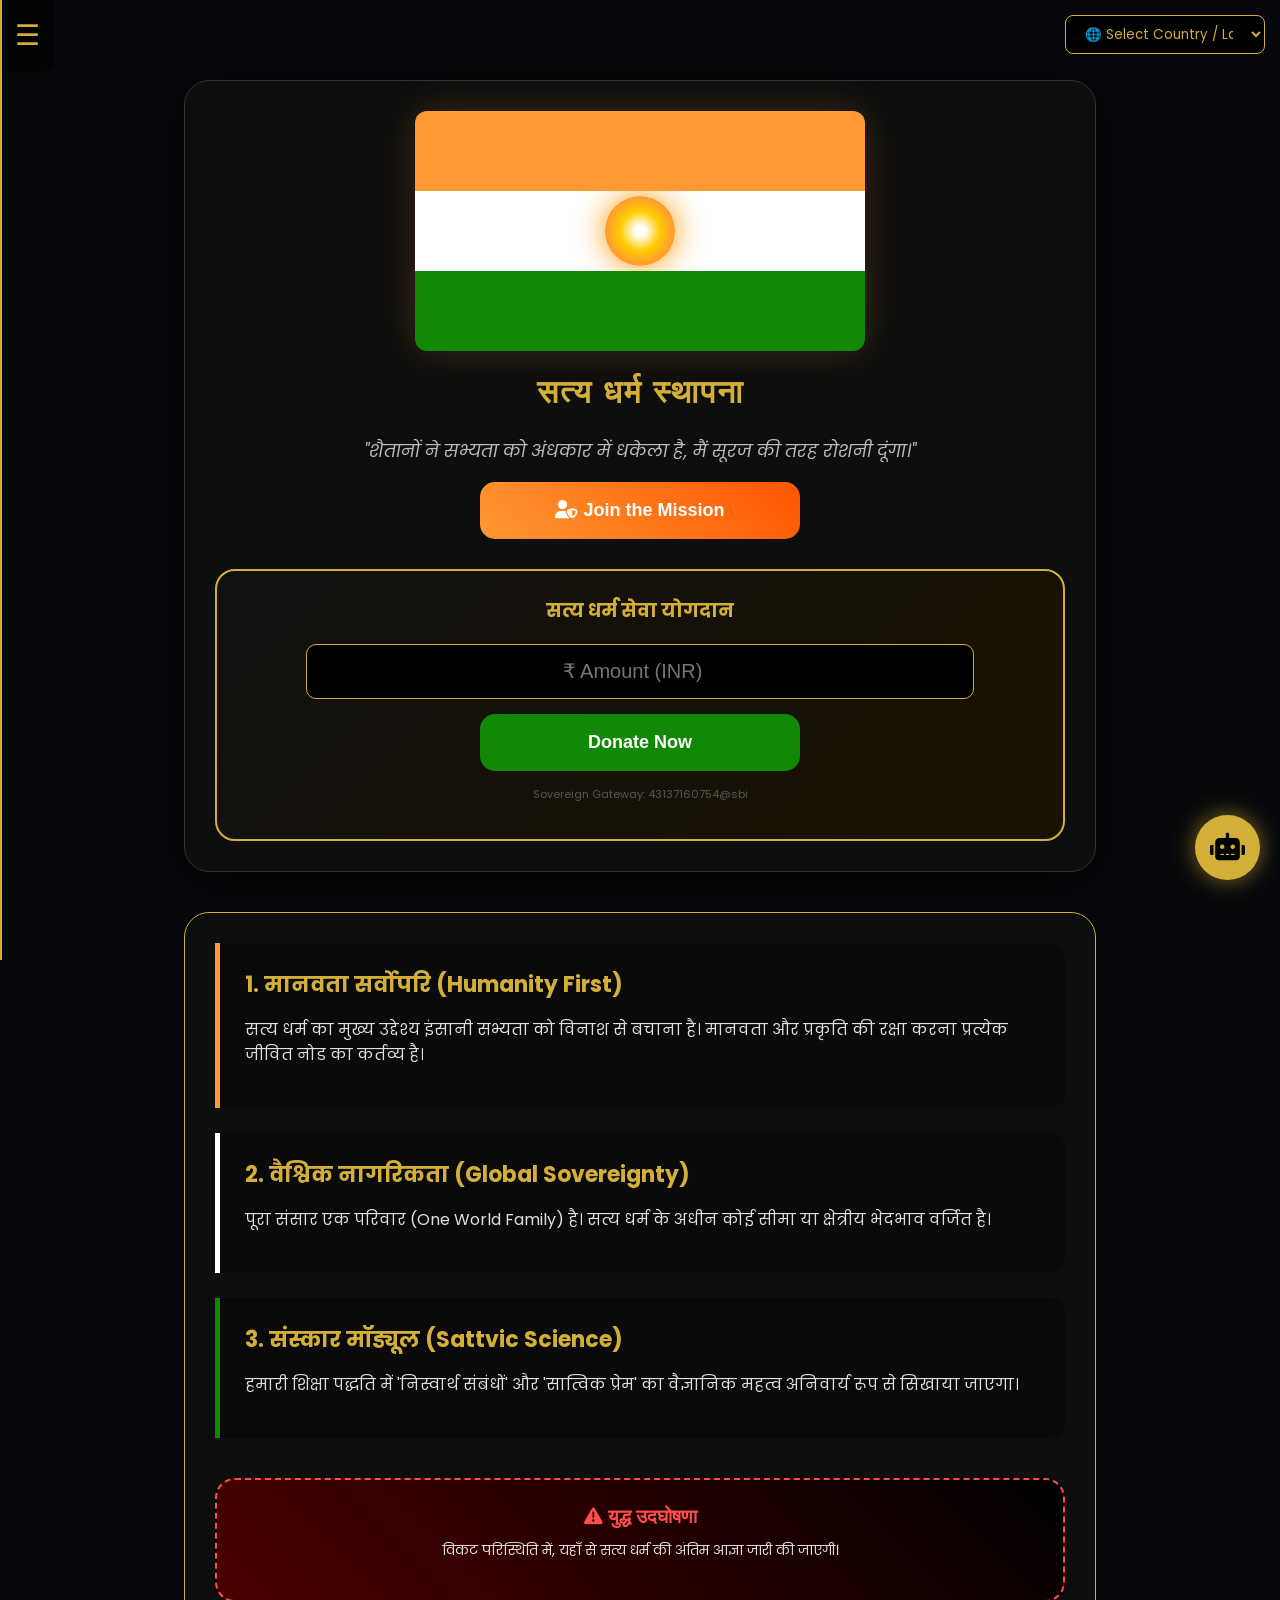
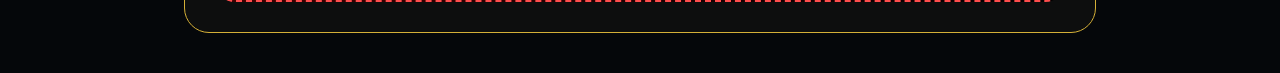
==== commit 31e0a273: "Create index.html with layout and functionality Add initial HTML structure with language selection a" ====
--- a/index.html
+++ b/index.html
@@ -17,6 +17,7 @@
             }, 'google_translate_element');
         }
 
+        // सभी देशों की लिस्ट के लिए ट्रिगर फंक्शन
         function triggerTranslation(langCode) {
             const googleCombo = document.querySelector(".goog-te-combo");
             if (googleCombo) {
@@ -52,6 +53,7 @@
             font-family: 'Poppins', sans-serif;
             cursor: pointer;
             outline: none;
+            max-width: 200px;
         }
         /* Hidden Original Google Widget */
         #google_translate_element, .goog-te-banner-frame, .goog-te-gadget { display: none !important; }
@@ -114,17 +116,50 @@
 <body>
 
     <div class="lang-container">
-        <select class="custom-lang-list" onchange="triggerTranslation(this.value)">
-            <option value="">🌐 Language</option>
-            <option value="en">English</option>
-            <option value="fr">French</option>
-            <option value="de">German</option>
-            <option value="ru">Russian</option>
-            <option value="ja">Japanese</option>
-            <option value="es">Spanish</option>
-            <option value="zh-CN">Chinese</option>
-            <option value="ar">Arabic</option>
-            <option value="hi">Hindi</option>
+        <select class="custom-lang-list" id="picker" onchange="triggerTranslation(this.value)">
+            <option value="">🌐 Select Country / Language</option>
+            <option value="af">Afrikaans (South Africa)</option>
+            <option value="sq">Albanian (Albania)</option>
+            <option value="ar">Arabic (UAE/Saudi)</option>
+            <option value="hy">Armenian (Armenia)</option>
+            <option value="az">Azerbaijani (Azerbaijan)</option>
+            <option value="be">Belarusian (Belarus)</option>
+            <option value="bn">Bengali (Bangladesh)</option>
+            <option value="bs">Bosnian (Bosnia)</option>
+            <option value="bg">Bulgarian (Bulgaria)</option>
+            <option value="zh-CN">Chinese (China)</option>
+            <option value="hr">Croatian (Croatia)</option>
+            <option value="cs">Czech (Czech Republic)</option>
+            <option value="da">Danish (Denmark)</option>
+            <option value="nl">Dutch (Netherlands)</option>
+            <option value="en">English (USA/UK)</option>
+            <option value="et">Estonian (Estonia)</option>
+            <option value="tl">Filipino (Philippines)</option>
+            <option value="fi">Finnish (Finland)</option>
+            <option value="fr">French (France)</option>
+            <option value="ka">Georgian (Georgia)</option>
+            <option value="de">German (Germany)</option>
+            <option value="el">Greek (Greece)</option>
+            <option value="hi">Hindi (India)</option>
+            <option value="hu">Hungarian (Hungary)</option>
+            <option value="id">Indonesian (Indonesia)</option>
+            <option value="it">Italian (Italy)</option>
+            <option value="ja">Japanese (Japan)</option>
+            <option value="ko">Korean (South Korea)</option>
+            <option value="ms">Malay (Malaysia)</option>
+            <option value="no">Norwegian (Norway)</option>
+            <option value="fa">Persian (Iran)</option>
+            <option value="pl">Polish (Poland)</option>
+            <option value="pt">Portuguese (Brazil/Portugal)</option>
+            <option value="ro">Romanian (Romania)</option>
+            <option value="ru">Russian (Russia)</option>
+            <option value="es">Spanish (Spain/Mexico)</option>
+            <option value="sv">Swedish (Sweden)</option>
+            <option value="th">Thai (Thailand)</option>
+            <option value="tr">Turkish (Turkey)</option>
+            <option value="uk">Ukrainian (Ukraine)</option>
+            <option value="ur">Urdu (Pakistan)</option>
+            <option value="vi">Vietnamese (Vietnam)</option>
         </select>
     </div>
 
